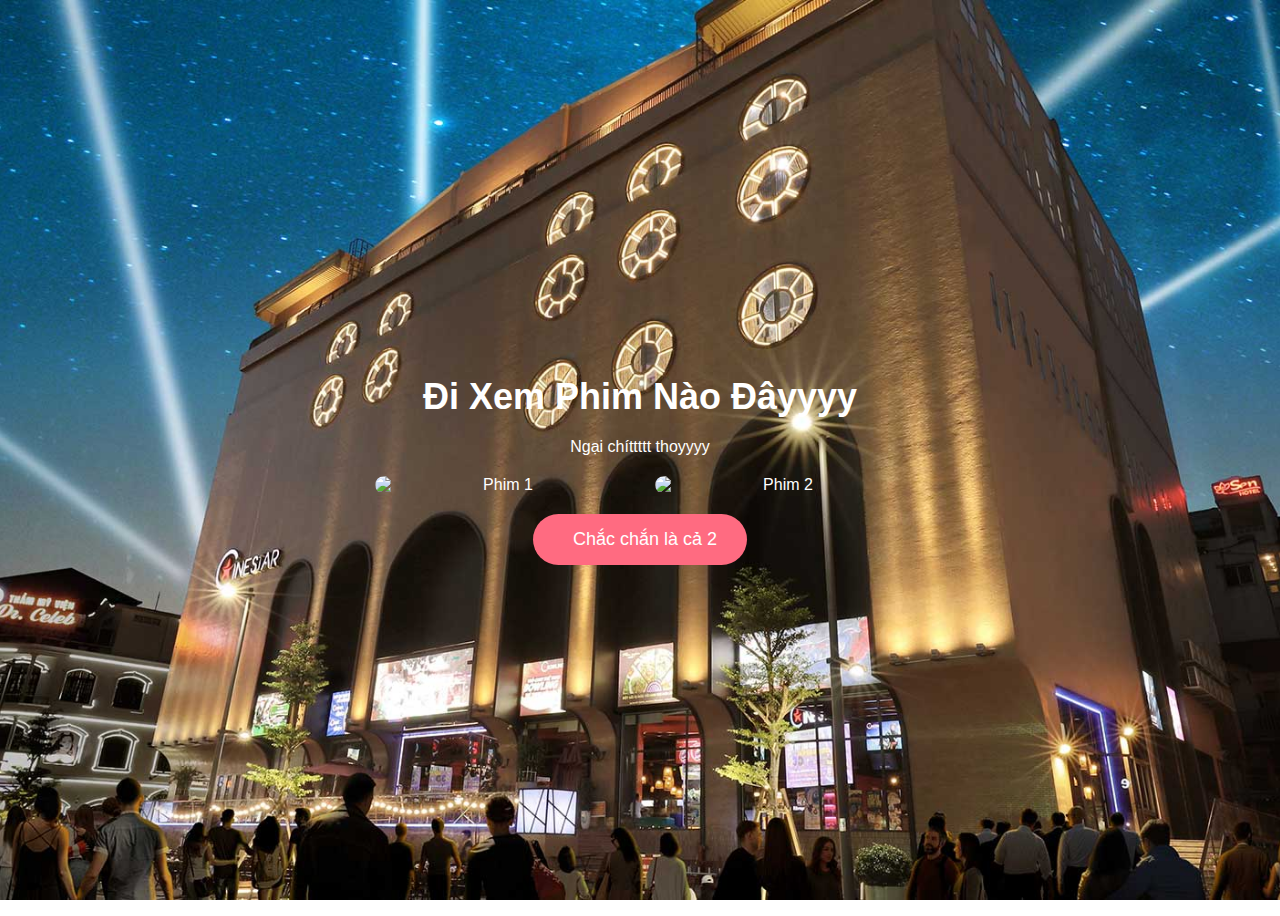
==== birthday.html @ f38bc929 "first commit" ====
<!DOCTYPE html>
<html lang="vi">
<head>
    <meta charset="UTF-8">
    <meta name="viewport" content="width=device-width, initial-scale=1.0">
    <title>Đi Xem Phim Với Tui!</title>
    <style>
        body {
            /* Đảm bảo đường dẫn đúng và ảnh đủ lớn */
            background-image: url('/img/04_Hue_masthead.png'); /* Đảm bảo đường dẫn đúng */
            background-size: cover; /* Phủ kín toàn bộ màn hình */
            background-position: center; /* Căn giữa ảnh */
            background-attachment: fixed; /* Ảnh cố định khi cuộn trang */
            color: white;
            font-family: Arial, sans-serif;
            height: 100vh;
            display: flex;
            justify-content: center;
            align-items: center;
            text-align: center;
        }
        .movie-invite {
            text-align: center;
            color: white; /* Đảm bảo chữ rõ ràng trên nền ảnh */
        }
        .movie-invite h1 {
            font-size: 36px;
            margin-bottom: 20px;
        }
        .movie-images {
            display: flex;
            gap: 30px;
            justify-content: center;
            margin-top: 20px;
        }
        .movie-images img {
            width: 250px; /* Kích thước mặc định của ảnh */
            height: auto;
            border-radius: 10px;
            transition: transform 0.3s, width 0.3s, height 0.3s;
            cursor: pointer;
        }
        .movie-images img:hover {
            transform: scale(1.1); /* Phóng to khi di chuột */
            width: 270px; /* Thay đổi kích thước khi hover */
            height: auto; /* Giữ tỷ lệ ảnh */
        }
        /* Định dạng cho nút "Chắc chắn là cả 2" */
        .confirm-button {
            margin-top: 20px;
            padding: 15px 30px;
            font-size: 18px;
            background-color: #ff6b81;
            color: white;
            border: none;
            border-radius: 50px;
            cursor: pointer;
            transition: background-color 0.3s, transform 0.3s;
            display: inline-flex;
            align-items: center;
        }
        .confirm-button:hover {
            background-color: #ff3b61;
            transform: scale(1.05); /* Hiệu ứng phóng to nhẹ khi hover */
        }
        .confirm-button i {
            margin-right: 10px; /* Khoảng cách giữa biểu tượng và chữ */
        }
    </style>
</head>
<body>
    <div class="movie-invite">
        <h1>Đi Xem Phim Nào Đâyyyy</h1>
        <p>Ngại chíttttt thoyyyy</p>
        <div class="movie-images">
            <!-- Hình ảnh phim 1 -->
            <img src="https://afamilycdn.com/150157425591193600/2024/10/18/3-17292513079051476704763-1729253431807-1729253431915834611841.jpg" alt="Phim 1">
            <!-- Hình ảnh phim 2 -->
            <img src="https://newsmd2fr.keeng.vn/tiin/archive/imageslead/2024/10/29/90_6c5c8bde069e80a0e24e4ae4c2eac172.jpg" alt="Phim 2">
        </div>
        <!-- Nút "Chắc chắn là cả 2" -->
        <button class="confirm-button" id="confirmButton">
            <i class="fa fa-check-circle"></i> Chắc chắn là cả 2
        </button>
    </div>

    <script src="https://kit.fontawesome.com/a076d05399.js"></script>

    <script>
        document.getElementById('confirmButton').addEventListener('click', function() {
            window.location.href = "congratulations.html";
        });
    </script>
</body>
</html>
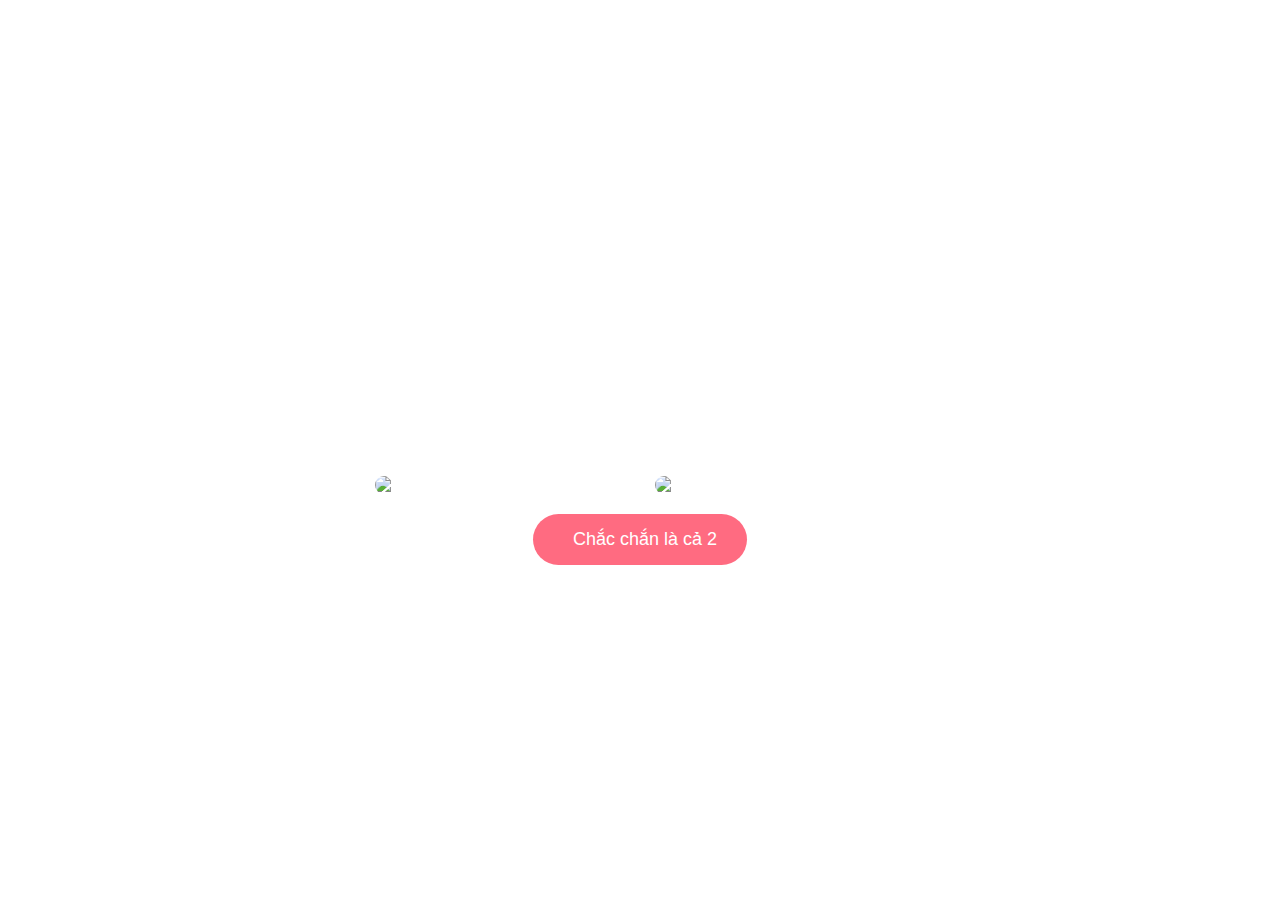
==== commit 5cab18ad: "Update birthday.html" ====
--- a/birthday.html
+++ b/birthday.html
@@ -7,7 +7,7 @@
     <style>
         body {
             /* Đảm bảo đường dẫn đúng và ảnh đủ lớn */
-            background-image: url('/img/04_Hue_masthead.png'); /* Đảm bảo đường dẫn đúng */
+            background-image: url('https://raw.githubusercontent.com/Dpntien/motconvit-/a5c6ca9fa7d2468459136ef1618a975e7a44b2c2/img/04_Hue_masthead.png'); /* Đảm bảo đường dẫn đúng */
             background-size: cover; /* Phủ kín toàn bộ màn hình */
             background-position: center; /* Căn giữa ảnh */
             background-attachment: fixed; /* Ảnh cố định khi cuộn trang */
